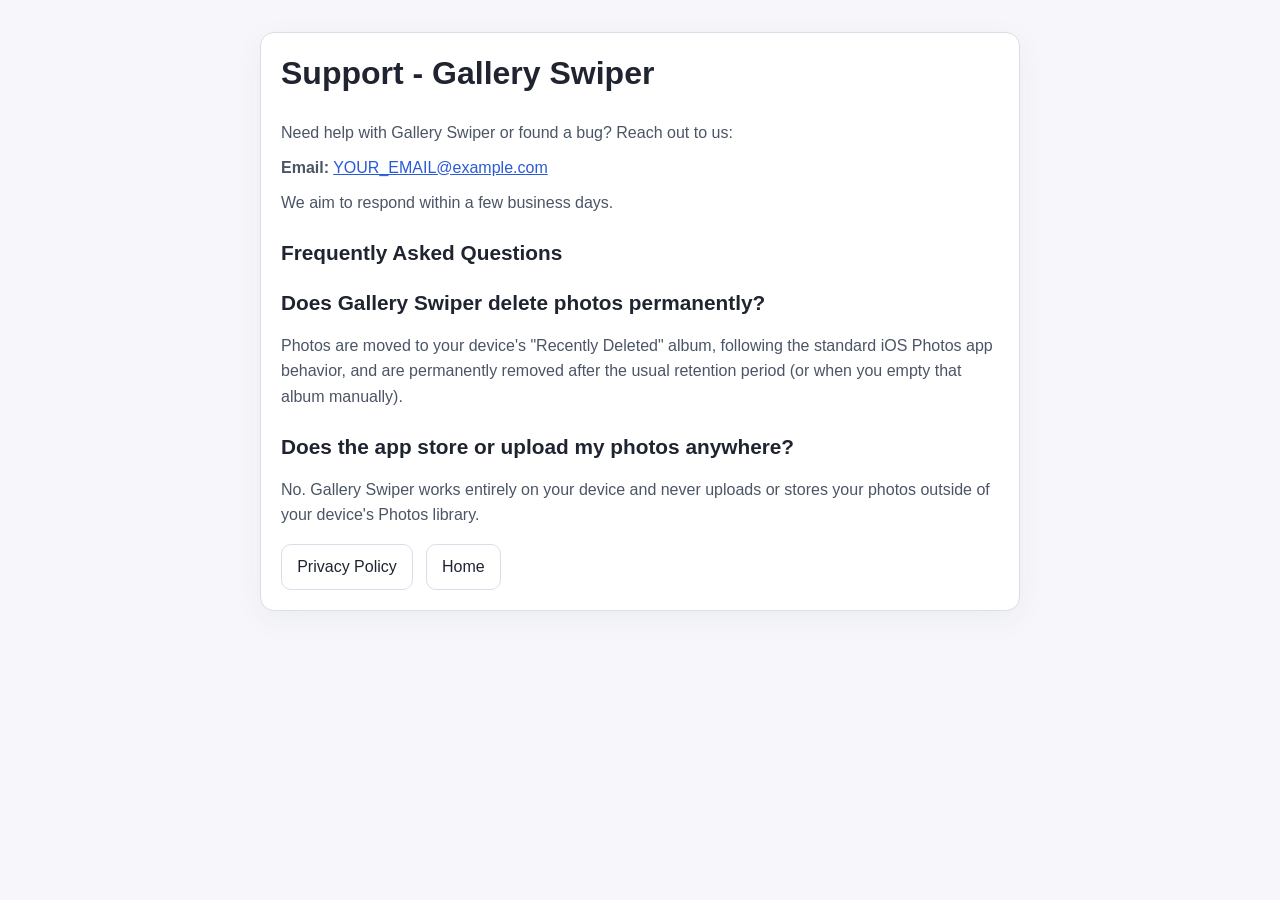
==== support/index.html @ 821938ed "Add static privacy and support pages for Gallery Swiper. Provide mobile-friendly /privacy and /suppo" ====
<!doctype html>
<html lang="en">
  <head>
    <meta charset="UTF-8" />
    <meta name="viewport" content="width=device-width, initial-scale=1.0" />
    <title>Support - Gallery Swiper</title>
    <meta name="description" content="Support page for Gallery Swiper." />
    <link rel="stylesheet" href="/styles.css" />
  </head>
  <body>
    <main class="container">
      <article class="card">
        <h1>Support - Gallery Swiper</h1>

        <p>Need help with Gallery Swiper or found a bug? Reach out to us:</p>
        <p>
          <strong>Email:</strong>
          <a href="mailto:YOUR_EMAIL@example.com">YOUR_EMAIL@example.com</a>
        </p>

        <p>We aim to respond within a few business days.</p>

        <h2>Frequently Asked Questions</h2>

        <h2>Does Gallery Swiper delete photos permanently?</h2>
        <p>
          Photos are moved to your device's "Recently Deleted" album, following the
          standard iOS Photos app behavior, and are permanently removed after the
          usual retention period (or when you empty that album manually).
        </p>

        <h2>Does the app store or upload my photos anywhere?</h2>
        <p>
          No. Gallery Swiper works entirely on your device and never uploads or stores
          your photos outside of your device's Photos library.
        </p>

        <nav class="nav" aria-label="Related pages">
          <a class="button-link" href="/privacy">Privacy Policy</a>
          <a class="button-link" href="/">Home</a>
        </nav>
      </article>
    </main>
  </body>
</html>
---- styles.css ----
:root {
  color-scheme: light;
  --bg: #f7f7fb;
  --card: #ffffff;
  --text: #1f2430;
  --muted: #4b5565;
  --accent: #2a5bd7;
  --border: #d9deea;
}

* {
  box-sizing: border-box;
}

html,
body {
  margin: 0;
  padding: 0;
}

body {
  font-family: -apple-system, BlinkMacSystemFont, "Segoe UI", Roboto, Helvetica, Arial, sans-serif;
  background: var(--bg);
  color: var(--text);
  line-height: 1.6;
}

.container {
  width: min(100% - 2rem, 760px);
  margin: 2rem auto 4rem;
}

.card {
  background: var(--card);
  border: 1px solid var(--border);
  border-radius: 14px;
  padding: 1.25rem;
  box-shadow: 0 8px 30px rgba(28, 39, 60, 0.05);
}

h1,
h2 {
  line-height: 1.25;
  margin-top: 0;
}

h1 {
  font-size: clamp(1.4rem, 4vw, 2rem);
}

h2 {
  font-size: clamp(1.1rem, 3vw, 1.3rem);
  margin-top: 1.5rem;
}

p,
li {
  color: var(--muted);
  margin: 0.6rem 0;
}

a {
  color: var(--accent);
}

ul {
  padding-left: 1.1rem;
}

.nav {
  display: flex;
  gap: 0.8rem;
  flex-wrap: wrap;
  margin-top: 1rem;
}

.button-link {
  display: inline-block;
  padding: 0.58rem 0.95rem;
  border: 1px solid var(--border);
  border-radius: 10px;
  text-decoration: none;
  color: var(--text);
  background: #fff;
}

.button-link:hover {
  border-color: var(--accent);
}

.meta {
  font-size: 0.95rem;
}
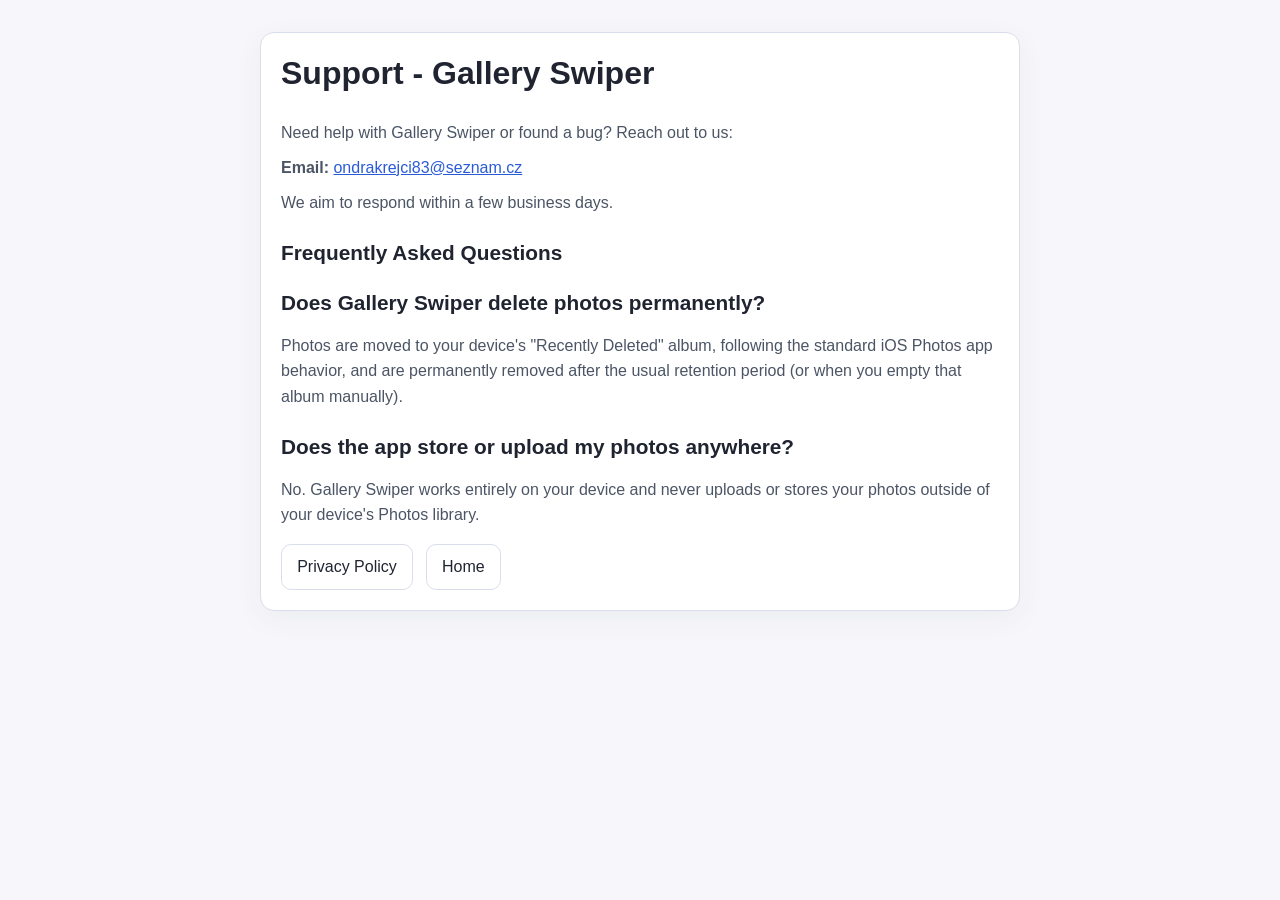
==== commit d97bbca3: "Update contact email on privacy and support pages. Use the real support address for App Store Connec" ====
--- a/support/index.html
+++ b/support/index.html
@@ -15,7 +15,7 @@
         <p>Need help with Gallery Swiper or found a bug? Reach out to us:</p>
         <p>
           <strong>Email:</strong>
-          <a href="mailto:YOUR_EMAIL@example.com">YOUR_EMAIL@example.com</a>
+          <a href="mailto:ondrakrejci83@seznam.cz">ondrakrejci83@seznam.cz</a>
         </p>
 
         <p>We aim to respond within a few business days.</p>
